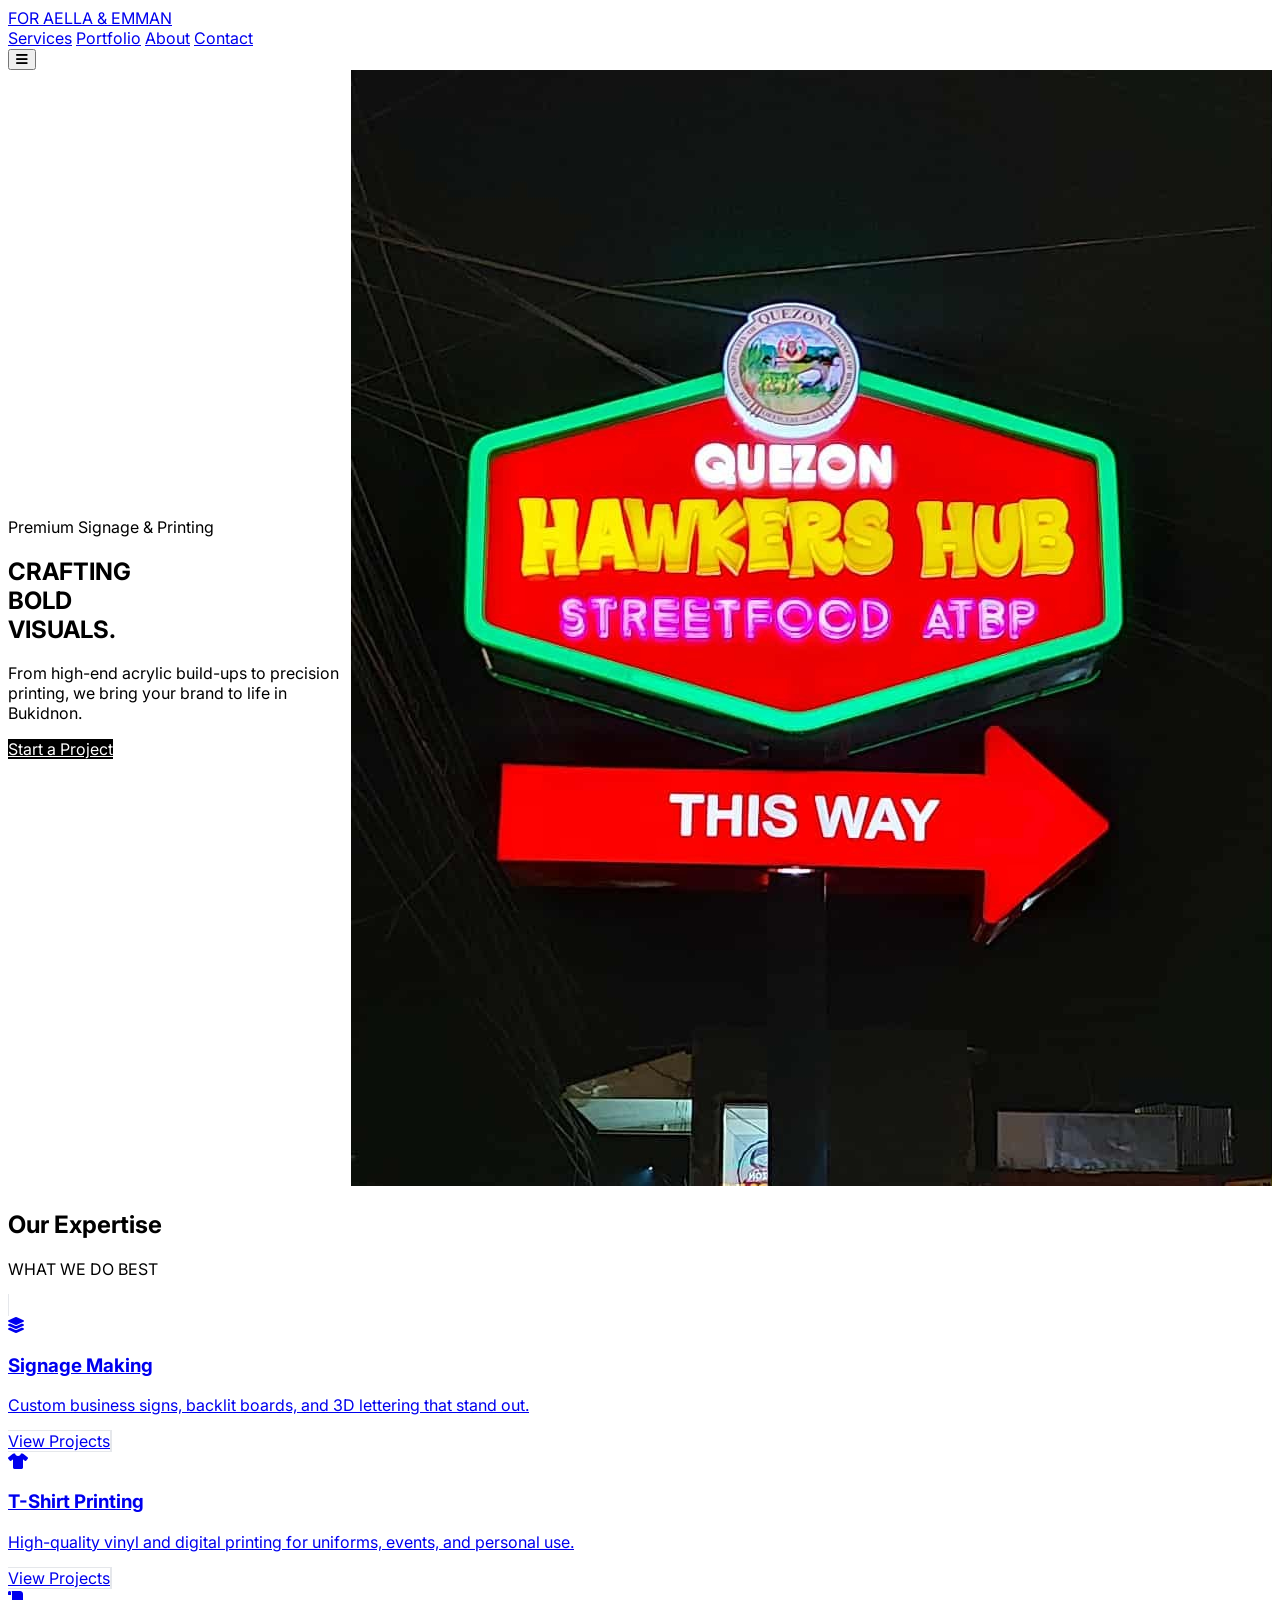
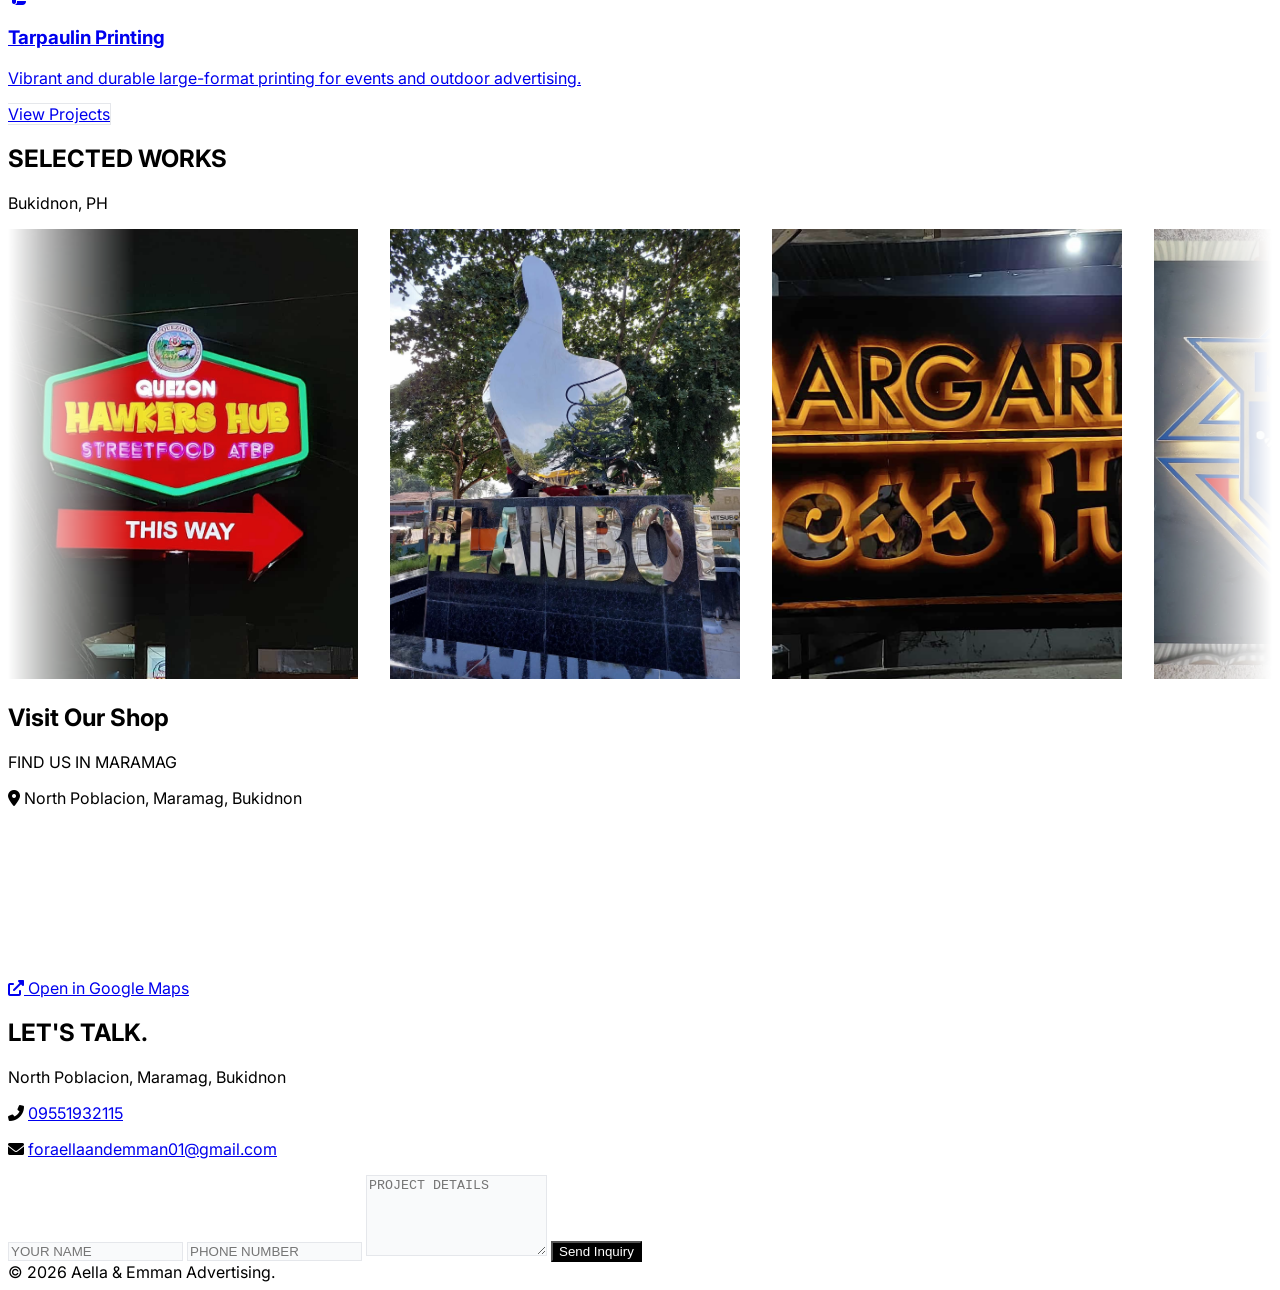
==== index.html @ 42b520f1 "Add files via upload" ====
<!DOCTYPE html>
<html lang="en">
<head>
    <meta charset="UTF-8">
    <meta name="viewport" content="width=device-width, initial-scale=1.0">
    <title>Aella & Emman | Premium Signage & Printing</title>
    <script src="https://cdn.tailwindcss.com"></script>
    <link rel="preconnect" href="https://fonts.googleapis.com">
    <link rel="preconnect" href="https://fonts.gstatic.com" crossorigin>
    <link href="https://fonts.googleapis.com/css2?family=Inter:wght@400;600;800&display=swap" rel="stylesheet">
    <link rel="stylesheet" href="https://cdnjs.cloudflare.com/ajax/libs/font-awesome/6.0.0/css/all.min.css">
    <style>
        html { scroll-behavior: smooth; }
        body { font-family: 'Inter', sans-serif; }

        .glass {
            background: rgba(255, 255, 255, 0.9);
            backdrop-filter: blur(12px);
            -webkit-backdrop-filter: blur(12px);
        }

        .dark-btn {
            background: #000;
            color: #fff;
            transition: all 0.3s ease;
        }
        .dark-btn:hover {
            background: #333;
            transform: translateY(-1px);
        }
        .dark-btn:disabled {
            background: #666;
            cursor: not-allowed;
        }

        /* Hero Layout - Matching the Screenshot */
        .hero-split {
            display: grid;
            grid-template-columns: 1fr 1fr;
            align-items: center;
            min-height: 80vh;
        }
        @media (max-width: 1024px) {
            .hero-split { grid-template-columns: 1fr; text-align: center; }
        }

        /* Service cards */
        .service-card {
            transition: all 0.3s ease;
            border: 1px solid #e5e7eb;
        }
        .service-card:hover {
            border-color: #000;
            transform: translateY(-4px);
        }

        /* Marquee */
        .projects-marquee-wrap {
            overflow: hidden;
            width: 100%;
            mask-image: linear-gradient(to right, transparent 0%, black 10%, black 90%, transparent 100%);
        }
        .projects-marquee-track {
            display: flex;
            width: max-content;
            animation: marqueeScroll 40s linear infinite;
        }
        @keyframes marqueeScroll {
            0% { transform: translateX(0); }
            100% { transform: translateX(-50%); }
        }
        .project-slide {
            flex-shrink: 0;
            width: 350px;
            margin-right: 2rem;
        }
        .project-slide img {
            width: 100%;
            height: 450px;
            object-fit: cover;
            filter: grayscale(20%);
            transition: filter 0.3s ease;
        }
        .project-slide:hover img { filter: grayscale(0%); }

        /* Lightbox */
        #lightbox {
            display: none;
            position: fixed;
            z-index: 100;
            inset: 0;
            background: rgba(255, 255, 255, 0.98);
            justify-content: center;
            align-items: center;
        }
        .lightbox-zoom-bar {
            background: #000;
            color: #fff;
            padding: 8px 16px;
            border-radius: 4px;
        }

        .form-input {
            border: 1px solid #e5e7eb;
            background: #f9fafb;
        }
        .form-input:focus {
            border-color: #000;
            outline: none;
        }

        /* Mobile Menu Styling */
        #mobileMenu {
            display: none;
            position: fixed;
            top: 80px;
            left: 0;
            width: 100%;
            background: white;
            border-bottom: 1px solid #eee;
            z-index: 40;
        }
    </style>
</head>
<body class="bg-white text-black antialiased">

    <div id="lightbox">
        <div class="relative flex flex-col items-center max-w-[90vw]" onclick="event.stopPropagation()">
            <button type="button" class="absolute -top-12 right-0 text-2xl" onclick="closeLightbox()"><i class="fas fa-times"></i></button>
            <div class="overflow-hidden">
                <img id="lightbox-img" src="" class="max-h-[70vh] object-contain transition-transform duration-200" draggable="false">
            </div>
            <div class="lightbox-zoom-bar mt-6 flex gap-4 items-center">
                <button onclick="lightboxZoomOut()"><i class="fas fa-minus"></i></button>
                <span id="lightbox-zoom-label" class="text-xs font-bold uppercase tracking-widest">100%</span>
                <button onclick="lightboxZoomIn()"><i class="fas fa-plus"></i></button>
            </div>
        </div>
    </div>

    <nav class="fixed w-full z-50 glass border-b border-gray-100">
        <div class="max-w-7xl mx-auto px-6">
            <div class="flex justify-between h-20 items-center">
                <a href="#home" class="font-extrabold text-xl tracking-tighter">FOR AELLA <span class="text-gray-400">&</span> EMMAN</a>
                <div class="hidden md:flex items-center gap-8 text-[11px] font-bold uppercase tracking-[0.2em]">
                    <a href="#services" class="hover:text-gray-500 transition">Services</a>
                    <a href="#projects" class="hover:text-gray-500 transition">Portfolio</a>
                    <a href="#location" class="hover:text-gray-500 transition">About</a>
                    <a href="#contact" class="hover:text-gray-500 transition">Contact</a>
                </div>
                <button id="menuBtn" class="md:hidden text-xl"><i class="fas fa-bars"></i></button>
            </div>
        </div>
    </nav>

    <div id="mobileMenu" class="md:hidden">
        <div class="flex flex-col p-6 gap-4 text-center font-bold uppercase tracking-widest text-xs">
            <a href="#services" class="mobile-link py-2">Services</a>
            <a href="#projects" class="mobile-link py-2">Portfolio</a>
            <a href="#location" class="mobile-link py-2">About</a>
            <a href="#contact" class="mobile-link py-2">Contact</a>
        </div>
    </div>

    <section id="home" class="pt-32 pb-20 px-6 max-w-7xl mx-auto">
        <div class="hero-split gap-12">
            <div>
                <p class="text-[11px] font-bold uppercase tracking-[0.3em] mb-6 text-gray-500">Premium Signage & Printing</p>
                <h1 class="text-6xl md:text-8xl font-extrabold leading-[0.9] mb-8 tracking-tighter">
                    CRAFTING<br>
                    <span class="text-gray-300">BOLD</span><br>
                    VISUALS.
                </h1>
                <p class="text-gray-600 text-lg max-w-md mb-10 leading-relaxed">
                    From high-end acrylic build-ups to precision printing, we bring your brand to life in Bukidnon.
                </p>
                <a href="#contact" class="dark-btn inline-block px-10 py-5 text-xs font-bold uppercase tracking-widest">
                    Start a Project
                </a>
            </div>
            <div class="hidden lg:block h-[600px] bg-gray-100 rounded-3xl overflow-hidden">
                <img src="1.jpg" alt="Work Preview" class="w-full h-full object-cover">
            </div>
        </div>
    </section>

    <section id="services" class="py-24 bg-gray-50">
        <div class="max-w-7xl mx-auto px-6">
            <div class="text-center mb-16">
                <h2 class="text-[11px] font-bold uppercase tracking-[0.3em] mb-4 text-gray-400">Our Expertise</h2>
                <p class="text-4xl font-extrabold tracking-tighter text-black">WHAT WE DO BEST</p>
            </div>

            <div class="grid md:grid-cols-3 gap-6">
                <a href="signage.html" class="service-card group p-10 bg-white block no-underline transition-all duration-300 hover:shadow-2xl">
                    <div class="mb-8 text-gray-300 group-hover:text-black transition-colors duration-300">
                        <i class="fas fa-layer-group text-3xl"></i>
                    </div>
                    <h3 class="text-lg font-extrabold uppercase tracking-tight mb-4 text-black">Signage Making</h3>
                    <p class="text-gray-500 text-sm leading-relaxed mb-6">Custom business signs, backlit boards, and 3D lettering that stand out.</p>
                    <span class="text-[10px] font-bold uppercase tracking-widest text-black border-b border-black pb-1 group-hover:pr-4 transition-all">View Projects</span>
                </a>

                <a href="tshirts.html" class="service-card group p-10 bg-white block no-underline transition-all duration-300 hover:shadow-2xl">
                    <div class="mb-8 text-gray-300 group-hover:text-black transition-colors duration-300">
                        <i class="fas fa-tshirt text-3xl"></i>
                    </div>
                    <h3 class="text-lg font-extrabold uppercase tracking-tight mb-4 text-black">T-Shirt Printing</h3>
                    <p class="text-gray-500 text-sm leading-relaxed mb-6">High-quality vinyl and digital printing for uniforms, events, and personal use.</p>
                    <span class="text-[10px] font-bold uppercase tracking-widest text-black border-b border-black pb-1 group-hover:pr-4 transition-all">View Projects</span>
                </a>

                <a href="tarpaulin.html" class="service-card group p-10 bg-white block no-underline transition-all duration-300 hover:shadow-2xl">
                    <div class="mb-8 text-gray-300 group-hover:text-black transition-colors duration-300">
                        <i class="fas fa-scroll text-3xl"></i>
                    </div>
                    <h3 class="text-lg font-extrabold uppercase tracking-tight mb-4 text-black">Tarpaulin Printing</h3>
                    <p class="text-gray-500 text-sm leading-relaxed mb-6">Vibrant and durable large-format printing for events and outdoor advertising.</p>
                    <span class="text-[10px] font-bold uppercase tracking-widest text-black border-b border-black pb-1 group-hover:pr-4 transition-all">View Projects</span>
                </a>
            </div>
        </div>
    </section>

    <section id="projects" class="py-24 overflow-hidden">
        <div class="px-6 mb-12 flex justify-between items-end max-w-7xl mx-auto">
            <h2 class="text-4xl font-extrabold tracking-tighter">SELECTED WORKS</h2>
            <p class="text-gray-400 text-xs font-bold uppercase tracking-widest">Bukidnon, PH</p>
        </div>
        <div class="projects-marquee-wrap">
            <div class="projects-marquee-track">
                <div class="project-slide"><img src="1.jpg" onclick="openLightbox(this.src)"></div>
                <div class="project-slide"><img src="2.jpg" onclick="openLightbox(this.src)"></div>
                <div class="project-slide"><img src="3.jpg" onclick="openLightbox(this.src)"></div>
                <div class="project-slide"><img src="4.jpg" onclick="openLightbox(this.src)"></div>
                <div class="project-slide"><img src="1.jpg" onclick="openLightbox(this.src)"></div>
                <div class="project-slide"><img src="2.jpg" onclick="openLightbox(this.src)"></div>
            </div>
        </div>
    </section>

    <section id="location" class="py-24 bg-white">
        <div class="max-w-7xl mx-auto px-6">
            <div class="text-center mb-12">
                <h2 class="text-[11px] font-bold uppercase tracking-[0.3em] mb-4 text-gray-400">Visit Our Shop</h2>
                <p class="text-4xl font-extrabold tracking-tighter mb-4">FIND US IN MARAMAG</p>
                <p class="text-gray-500 flex items-center justify-center gap-2">
                    <i class="fas fa-map-marker-alt text-black"></i>
                    North Poblacion, Maramag, Bukidnon
                </p>
            </div>
            
            <div class="w-full h-[450px] bg-gray-100 rounded-3xl overflow-hidden border border-gray-100 shadow-sm relative">
                <iframe
                    class="w-full h-full grayscale opacity-80 contrast-125"
                    src="https://www.google.com/maps/embed?pb=!1m18!1m12!1m3!1d3953.51868503889!2d125.0028!3d7.7618!2m3!1f0!2f0!3f0!3m2!1i1024!2i768!4f13.1!3m3!1m2!1s0x32ff3be7e7f1c9d3%3A0x6b77c5f884f18d72!2sMaramag%2C%20Bukidnon!5e0!3m2!1sen!2sph!4v1710180000000"
                    style="border:0;"
                    allowfullscreen=""
                    loading="lazy"
                    referrerpolicy="no-referrer-when-downgrade">
                </iframe>
            </div>

            <div class="mt-10 text-center">
                <a href="https://maps.google.com" target="_blank" rel="noopener" 
                   class="inline-flex items-center gap-3 px-10 py-4 border border-black text-black font-bold text-[11px] uppercase tracking-widest hover:bg-black hover:text-white transition-all duration-300">
                    <i class="fas fa-external-link-alt text-[10px]"></i>
                    Open in Google Maps
                </a>
            </div>
        </div>
    </section>

    <section id="contact" class="py-24 border-t border-gray-100">
        <div class="max-w-7xl mx-auto px-6">
            <div class="grid lg:grid-cols-2 gap-20">
                <div>
                    <h2 class="text-5xl font-extrabold tracking-tighter mb-8">LET'S TALK.</h2>
                    <p class="text-gray-500 mb-10">North Poblacion, Maramag, Bukidnon</p>
                    <div class="space-y-4 text-sm font-bold">
                        <p class="flex items-center gap-3">
                            <i class="fas fa-phone-alt w-5 text-gray-400"></i>
                            <a href="tel:+639551932115" class="hover:text-gray-400 transition-colors">09551932115</a>
                        </p>
                        <p class="flex items-center gap-3">
                            <i class="fas fa-envelope w-5 text-gray-400"></i>
                            <a href="mailto:foraellaandemman01@gmail.com" class="hover:text-gray-400 transition-colors">foraellaandemman01@gmail.com</a>
                        </p>
                    </div>
                </div>
                <form id="contactForm" action="https://formspree.io/f/mwvrovjo" method="POST" class="space-y-4">
                    <input type="text" name="name" placeholder="YOUR NAME" required class="form-input w-full p-5 text-xs font-bold uppercase tracking-widest">
                    <input type="tel" name="phone" placeholder="PHONE NUMBER" required class="form-input w-full p-5 text-xs font-bold uppercase tracking-widest">
                    <textarea name="message" placeholder="PROJECT DETAILS" rows="5" class="form-input w-full p-5 text-xs font-bold uppercase tracking-widest"></textarea>
                    <button type="submit" id="submitBtn" class="dark-btn w-full py-5 text-xs font-bold uppercase tracking-[0.2em]">
                        Send Inquiry
                    </button>
                </form>
            </div>
        </div>
    </section>

    <footer class="py-12 border-t border-gray-100 text-center text-[10px] font-bold uppercase tracking-[0.2em] text-gray-400">
        © 2026 Aella & Emman Advertising.
    </footer>

    <script>
        // Mobile Menu Logic
        const menuBtn = document.getElementById('menuBtn');
        const mobileMenu = document.getElementById('mobileMenu');
        const mobileLinks = document.querySelectorAll('.mobile-link');

        menuBtn.addEventListener('click', () => {
            const isHidden = mobileMenu.style.display === 'none' || mobileMenu.style.display === '';
            mobileMenu.style.display = isHidden ? 'block' : 'none';
            const icon = menuBtn.querySelector('i');
            icon.classList.toggle('fa-bars');
            icon.classList.toggle('fa-times');
        });

        mobileLinks.forEach(link => {
            link.addEventListener('click', () => {
                mobileMenu.style.display = 'none';
                const icon = menuBtn.querySelector('i');
                icon.classList.add('fa-bars');
                icon.classList.remove('fa-times');
            });
        });

        // Lightbox Logic
        const lightbox = document.getElementById('lightbox');
        const lightboxImg = document.getElementById('lightbox-img');
        const lightboxZoomLabel = document.getElementById('lightbox-zoom-label');
        let lightboxScale = 1;

        function openLightbox(src) {
            lightboxImg.src = src;
            lightboxScale = 1;
            lightboxImg.style.transform = 'scale(1)';
            lightboxZoomLabel.textContent = '100%';
            lightbox.style.display = 'flex';
            document.body.style.overflow = 'hidden';
        }

        function closeLightbox() {
            lightbox.style.display = 'none';
            document.body.style.overflow = '';
        }

        function lightboxZoomIn() {
            lightboxScale = Math.min(4, lightboxScale + 0.25);
            lightboxImg.style.transform = 'scale(' + lightboxScale + ')';
            lightboxZoomLabel.textContent = Math.round(lightboxScale * 100) + '%';
        }

        function lightboxZoomOut() {
            lightboxScale = Math.max(0.5, lightboxScale - 0.25);
            lightboxImg.style.transform = 'scale(' + lightboxScale + ')';
            lightboxZoomLabel.textContent = Math.round(lightboxScale * 100) + '%';
        }

        lightbox.addEventListener('click', closeLightbox);

        // Updated Form Submission Script for Formspree
        const form = document.getElementById('contactForm');
        const submitBtn = document.getElementById('submitBtn');

        form.addEventListener('submit', async (e) => {
            e.preventDefault();

            const formData = new FormData(form);
            const originalText = submitBtn.textContent;

            submitBtn.textContent = "SENDING...";
            submitBtn.disabled = true;

            try {
                const response = await fetch("https://formspree.io/f/mwvrovjo", {
                    method: "POST",
                    body: formData,
                    headers: {
                        'Accept': 'application/json'
                    }
                });

                if (response.ok) {
                    alert("Success! Your inquiry has been sent.");
                    form.reset();
                } else {
                    const data = await response.json();
                    alert("Error: " + (data.errors ? data.errors.map(error => error.message).join(", ") : "Something went wrong"));
                }

            } catch (error) {
                alert("Something went wrong. Please check your connection and try again.");
            } finally {
                submitBtn.textContent = originalText;
                submitBtn.disabled = false;
            }
        });
    </script>
</body>
</html>
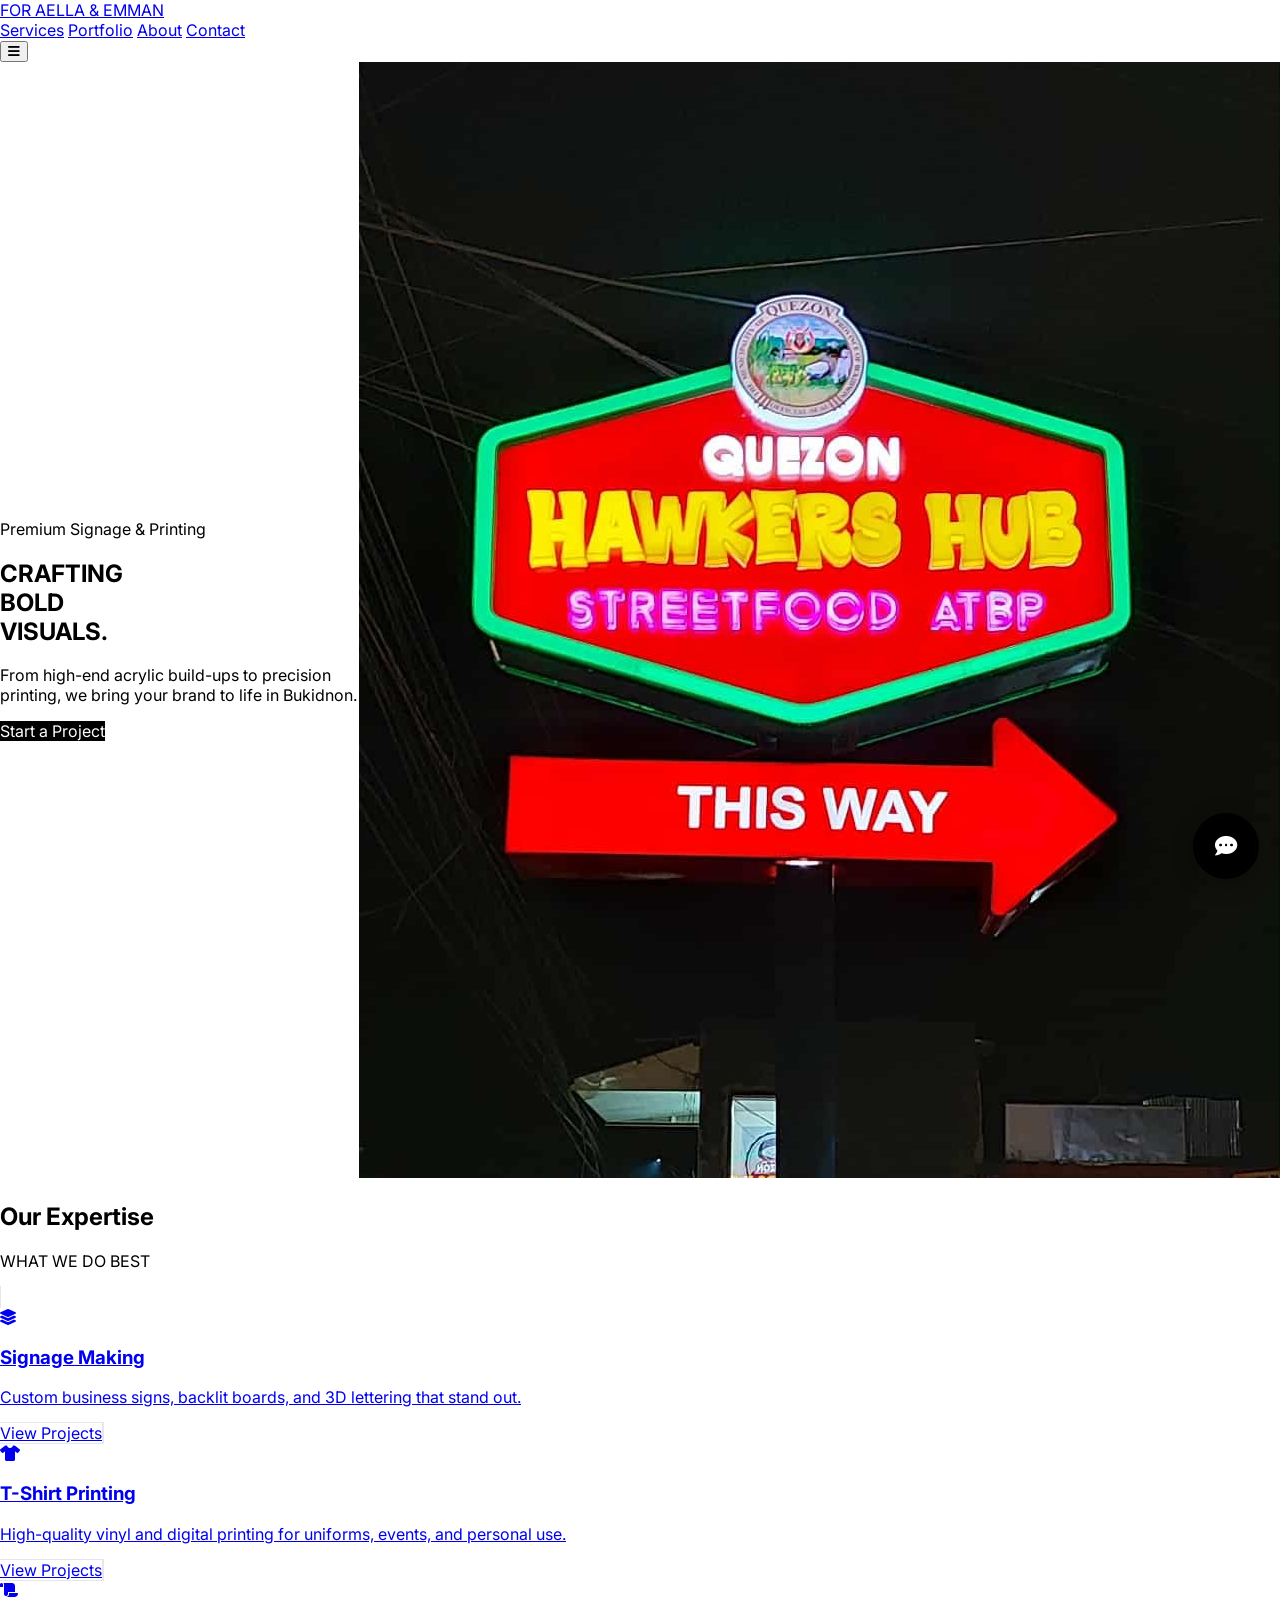
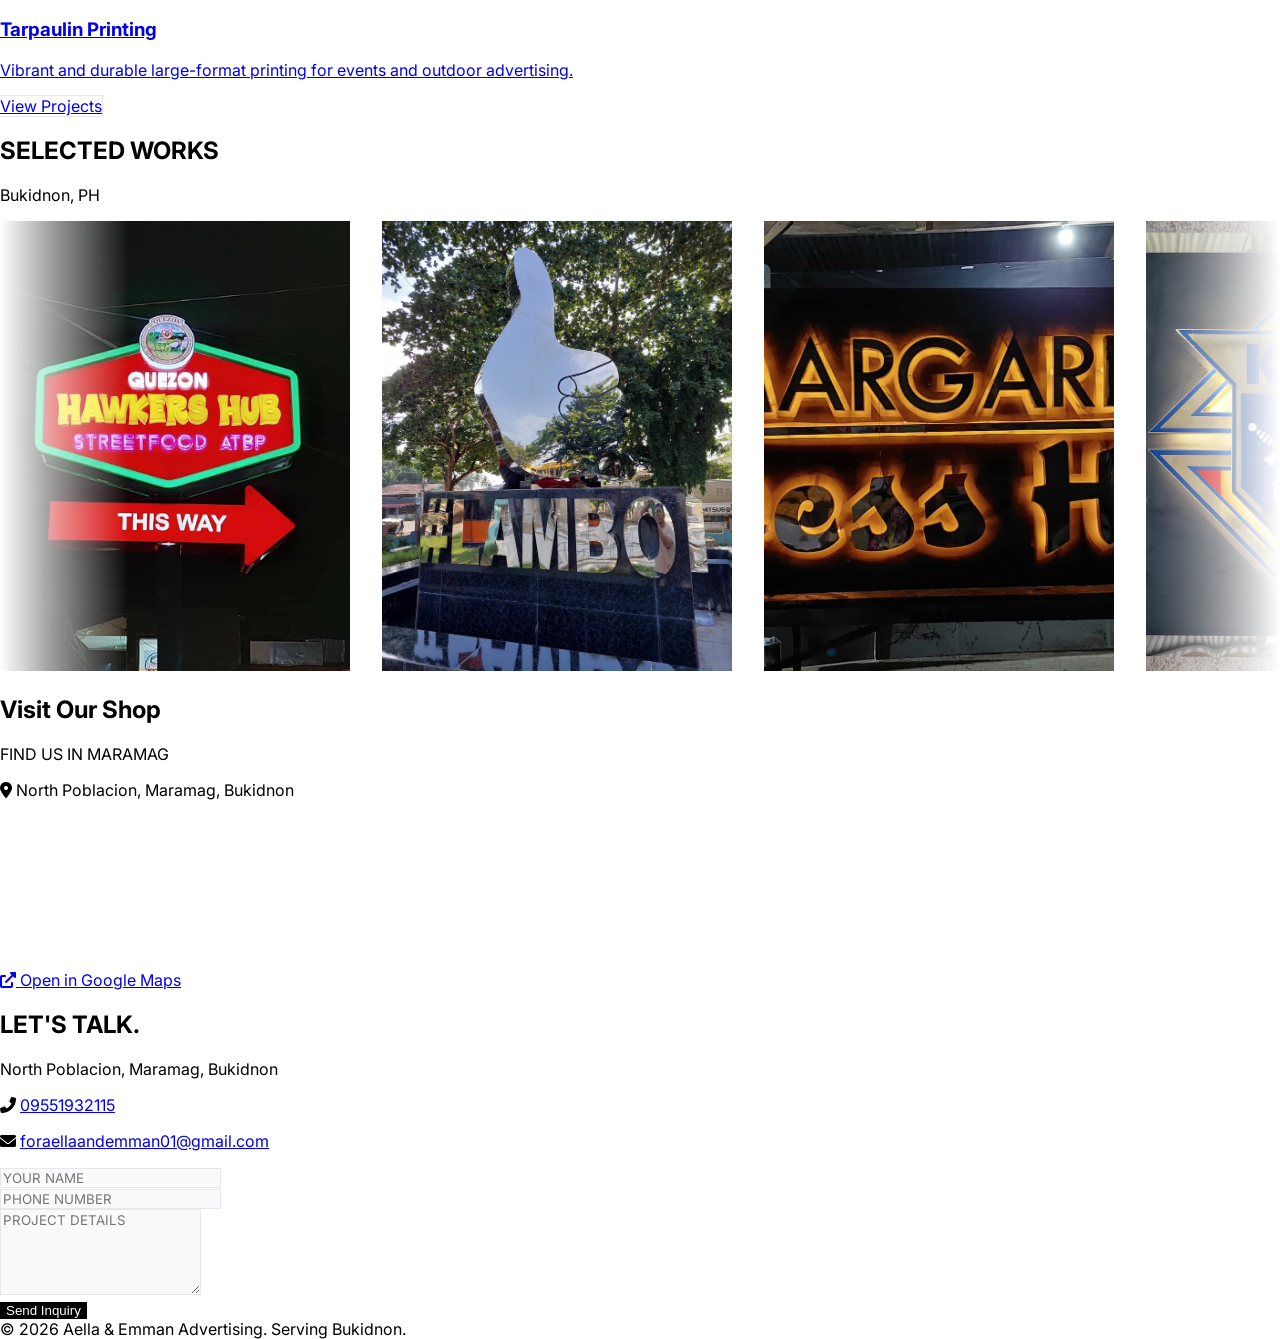
==== commit de4acd22: "chat bot" ====
--- a/index.html
+++ b/index.html
@@ -1,403 +1,367 @@
-<!DOCTYPE html>
-<html lang="en">
-<head>
-    <meta charset="UTF-8">
-    <meta name="viewport" content="width=device-width, initial-scale=1.0">
-    <title>Aella & Emman | Premium Signage & Printing</title>
-    <script src="https://cdn.tailwindcss.com"></script>
-    <link rel="preconnect" href="https://fonts.googleapis.com">
-    <link rel="preconnect" href="https://fonts.gstatic.com" crossorigin>
-    <link href="https://fonts.googleapis.com/css2?family=Inter:wght@400;600;800&display=swap" rel="stylesheet">
-    <link rel="stylesheet" href="https://cdnjs.cloudflare.com/ajax/libs/font-awesome/6.0.0/css/all.min.css">
-    <style>
-        html { scroll-behavior: smooth; }
-        body { font-family: 'Inter', sans-serif; }
-
-        .glass {
-            background: rgba(255, 255, 255, 0.9);
-            backdrop-filter: blur(12px);
-            -webkit-backdrop-filter: blur(12px);
-        }
-
-        .dark-btn {
-            background: #000;
-            color: #fff;
-            transition: all 0.3s ease;
-        }
-        .dark-btn:hover {
-            background: #333;
-            transform: translateY(-1px);
-        }
-        .dark-btn:disabled {
-            background: #666;
-            cursor: not-allowed;
-        }
-
-        /* Hero Layout - Matching the Screenshot */
-        .hero-split {
-            display: grid;
-            grid-template-columns: 1fr 1fr;
-            align-items: center;
-            min-height: 80vh;
-        }
-        @media (max-width: 1024px) {
-            .hero-split { grid-template-columns: 1fr; text-align: center; }
-        }
-
-        /* Service cards */
-        .service-card {
-            transition: all 0.3s ease;
-            border: 1px solid #e5e7eb;
-        }
-        .service-card:hover {
-            border-color: #000;
-            transform: translateY(-4px);
-        }
-
-        /* Marquee */
-        .projects-marquee-wrap {
-            overflow: hidden;
-            width: 100%;
-            mask-image: linear-gradient(to right, transparent 0%, black 10%, black 90%, transparent 100%);
-        }
-        .projects-marquee-track {
-            display: flex;
-            width: max-content;
-            animation: marqueeScroll 40s linear infinite;
-        }
-        @keyframes marqueeScroll {
-            0% { transform: translateX(0); }
-            100% { transform: translateX(-50%); }
-        }
-        .project-slide {
-            flex-shrink: 0;
-            width: 350px;
-            margin-right: 2rem;
-        }
-        .project-slide img {
-            width: 100%;
-            height: 450px;
-            object-fit: cover;
-            filter: grayscale(20%);
-            transition: filter 0.3s ease;
-        }
-        .project-slide:hover img { filter: grayscale(0%); }
-
-        /* Lightbox */
-        #lightbox {
-            display: none;
-            position: fixed;
-            z-index: 100;
-            inset: 0;
-            background: rgba(255, 255, 255, 0.98);
-            justify-content: center;
-            align-items: center;
-        }
-        .lightbox-zoom-bar {
-            background: #000;
-            color: #fff;
-            padding: 8px 16px;
-            border-radius: 4px;
-        }
-
-        .form-input {
-            border: 1px solid #e5e7eb;
-            background: #f9fafb;
-        }
-        .form-input:focus {
-            border-color: #000;
-            outline: none;
-        }
-
-        /* Mobile Menu Styling */
-        #mobileMenu {
-            display: none;
-            position: fixed;
-            top: 80px;
-            left: 0;
-            width: 100%;
-            background: white;
-            border-bottom: 1px solid #eee;
-            z-index: 40;
-        }
-    </style>
-</head>
-<body class="bg-white text-black antialiased">
-
-    <div id="lightbox">
-        <div class="relative flex flex-col items-center max-w-[90vw]" onclick="event.stopPropagation()">
-            <button type="button" class="absolute -top-12 right-0 text-2xl" onclick="closeLightbox()"><i class="fas fa-times"></i></button>
-            <div class="overflow-hidden">
-                <img id="lightbox-img" src="" class="max-h-[70vh] object-contain transition-transform duration-200" draggable="false">
-            </div>
-            <div class="lightbox-zoom-bar mt-6 flex gap-4 items-center">
-                <button onclick="lightboxZoomOut()"><i class="fas fa-minus"></i></button>
-                <span id="lightbox-zoom-label" class="text-xs font-bold uppercase tracking-widest">100%</span>
-                <button onclick="lightboxZoomIn()"><i class="fas fa-plus"></i></button>
-            </div>
-        </div>
-    </div>
-
-    <nav class="fixed w-full z-50 glass border-b border-gray-100">
-        <div class="max-w-7xl mx-auto px-6">
-            <div class="flex justify-between h-20 items-center">
-                <a href="#home" class="font-extrabold text-xl tracking-tighter">FOR AELLA <span class="text-gray-400">&</span> EMMAN</a>
-                <div class="hidden md:flex items-center gap-8 text-[11px] font-bold uppercase tracking-[0.2em]">
-                    <a href="#services" class="hover:text-gray-500 transition">Services</a>
-                    <a href="#projects" class="hover:text-gray-500 transition">Portfolio</a>
-                    <a href="#location" class="hover:text-gray-500 transition">About</a>
-                    <a href="#contact" class="hover:text-gray-500 transition">Contact</a>
-                </div>
-                <button id="menuBtn" class="md:hidden text-xl"><i class="fas fa-bars"></i></button>
-            </div>
-        </div>
-    </nav>
-
-    <div id="mobileMenu" class="md:hidden">
-        <div class="flex flex-col p-6 gap-4 text-center font-bold uppercase tracking-widest text-xs">
-            <a href="#services" class="mobile-link py-2">Services</a>
-            <a href="#projects" class="mobile-link py-2">Portfolio</a>
-            <a href="#location" class="mobile-link py-2">About</a>
-            <a href="#contact" class="mobile-link py-2">Contact</a>
-        </div>
-    </div>
-
-    <section id="home" class="pt-32 pb-20 px-6 max-w-7xl mx-auto">
-        <div class="hero-split gap-12">
-            <div>
-                <p class="text-[11px] font-bold uppercase tracking-[0.3em] mb-6 text-gray-500">Premium Signage & Printing</p>
-                <h1 class="text-6xl md:text-8xl font-extrabold leading-[0.9] mb-8 tracking-tighter">
-                    CRAFTING<br>
-                    <span class="text-gray-300">BOLD</span><br>
-                    VISUALS.
-                </h1>
-                <p class="text-gray-600 text-lg max-w-md mb-10 leading-relaxed">
-                    From high-end acrylic build-ups to precision printing, we bring your brand to life in Bukidnon.
-                </p>
-                <a href="#contact" class="dark-btn inline-block px-10 py-5 text-xs font-bold uppercase tracking-widest">
-                    Start a Project
-                </a>
-            </div>
-            <div class="hidden lg:block h-[600px] bg-gray-100 rounded-3xl overflow-hidden">
-                <img src="1.jpg" alt="Work Preview" class="w-full h-full object-cover">
-            </div>
-        </div>
-    </section>
-
-    <section id="services" class="py-24 bg-gray-50">
-        <div class="max-w-7xl mx-auto px-6">
-            <div class="text-center mb-16">
-                <h2 class="text-[11px] font-bold uppercase tracking-[0.3em] mb-4 text-gray-400">Our Expertise</h2>
-                <p class="text-4xl font-extrabold tracking-tighter text-black">WHAT WE DO BEST</p>
-            </div>
-
-            <div class="grid md:grid-cols-3 gap-6">
-                <a href="signage.html" class="service-card group p-10 bg-white block no-underline transition-all duration-300 hover:shadow-2xl">
-                    <div class="mb-8 text-gray-300 group-hover:text-black transition-colors duration-300">
-                        <i class="fas fa-layer-group text-3xl"></i>
-                    </div>
-                    <h3 class="text-lg font-extrabold uppercase tracking-tight mb-4 text-black">Signage Making</h3>
-                    <p class="text-gray-500 text-sm leading-relaxed mb-6">Custom business signs, backlit boards, and 3D lettering that stand out.</p>
-                    <span class="text-[10px] font-bold uppercase tracking-widest text-black border-b border-black pb-1 group-hover:pr-4 transition-all">View Projects</span>
-                </a>
-
-                <a href="tshirts.html" class="service-card group p-10 bg-white block no-underline transition-all duration-300 hover:shadow-2xl">
-                    <div class="mb-8 text-gray-300 group-hover:text-black transition-colors duration-300">
-                        <i class="fas fa-tshirt text-3xl"></i>
-                    </div>
-                    <h3 class="text-lg font-extrabold uppercase tracking-tight mb-4 text-black">T-Shirt Printing</h3>
-                    <p class="text-gray-500 text-sm leading-relaxed mb-6">High-quality vinyl and digital printing for uniforms, events, and personal use.</p>
-                    <span class="text-[10px] font-bold uppercase tracking-widest text-black border-b border-black pb-1 group-hover:pr-4 transition-all">View Projects</span>
-                </a>
-
-                <a href="tarpaulin.html" class="service-card group p-10 bg-white block no-underline transition-all duration-300 hover:shadow-2xl">
-                    <div class="mb-8 text-gray-300 group-hover:text-black transition-colors duration-300">
-                        <i class="fas fa-scroll text-3xl"></i>
-                    </div>
-                    <h3 class="text-lg font-extrabold uppercase tracking-tight mb-4 text-black">Tarpaulin Printing</h3>
-                    <p class="text-gray-500 text-sm leading-relaxed mb-6">Vibrant and durable large-format printing for events and outdoor advertising.</p>
-                    <span class="text-[10px] font-bold uppercase tracking-widest text-black border-b border-black pb-1 group-hover:pr-4 transition-all">View Projects</span>
-                </a>
-            </div>
-        </div>
-    </section>
-
-    <section id="projects" class="py-24 overflow-hidden">
-        <div class="px-6 mb-12 flex justify-between items-end max-w-7xl mx-auto">
-            <h2 class="text-4xl font-extrabold tracking-tighter">SELECTED WORKS</h2>
-            <p class="text-gray-400 text-xs font-bold uppercase tracking-widest">Bukidnon, PH</p>
-        </div>
-        <div class="projects-marquee-wrap">
-            <div class="projects-marquee-track">
-                <div class="project-slide"><img src="1.jpg" onclick="openLightbox(this.src)"></div>
-                <div class="project-slide"><img src="2.jpg" onclick="openLightbox(this.src)"></div>
-                <div class="project-slide"><img src="3.jpg" onclick="openLightbox(this.src)"></div>
-                <div class="project-slide"><img src="4.jpg" onclick="openLightbox(this.src)"></div>
-                <div class="project-slide"><img src="1.jpg" onclick="openLightbox(this.src)"></div>
-                <div class="project-slide"><img src="2.jpg" onclick="openLightbox(this.src)"></div>
-            </div>
-        </div>
-    </section>
-
-    <section id="location" class="py-24 bg-white">
-        <div class="max-w-7xl mx-auto px-6">
-            <div class="text-center mb-12">
-                <h2 class="text-[11px] font-bold uppercase tracking-[0.3em] mb-4 text-gray-400">Visit Our Shop</h2>
-                <p class="text-4xl font-extrabold tracking-tighter mb-4">FIND US IN MARAMAG</p>
-                <p class="text-gray-500 flex items-center justify-center gap-2">
-                    <i class="fas fa-map-marker-alt text-black"></i>
-                    North Poblacion, Maramag, Bukidnon
-                </p>
-            </div>
-            
-            <div class="w-full h-[450px] bg-gray-100 rounded-3xl overflow-hidden border border-gray-100 shadow-sm relative">
-                <iframe
-                    class="w-full h-full grayscale opacity-80 contrast-125"
-                    src="https://www.google.com/maps/embed?pb=!1m18!1m12!1m3!1d3953.51868503889!2d125.0028!3d7.7618!2m3!1f0!2f0!3f0!3m2!1i1024!2i768!4f13.1!3m3!1m2!1s0x32ff3be7e7f1c9d3%3A0x6b77c5f884f18d72!2sMaramag%2C%20Bukidnon!5e0!3m2!1sen!2sph!4v1710180000000"
-                    style="border:0;"
-                    allowfullscreen=""
-                    loading="lazy"
-                    referrerpolicy="no-referrer-when-downgrade">
-                </iframe>
-            </div>
-
-            <div class="mt-10 text-center">
-                <a href="https://maps.google.com" target="_blank" rel="noopener" 
-                   class="inline-flex items-center gap-3 px-10 py-4 border border-black text-black font-bold text-[11px] uppercase tracking-widest hover:bg-black hover:text-white transition-all duration-300">
-                    <i class="fas fa-external-link-alt text-[10px]"></i>
-                    Open in Google Maps
-                </a>
-            </div>
-        </div>
-    </section>
-
-    <section id="contact" class="py-24 border-t border-gray-100">
-        <div class="max-w-7xl mx-auto px-6">
-            <div class="grid lg:grid-cols-2 gap-20">
-                <div>
-                    <h2 class="text-5xl font-extrabold tracking-tighter mb-8">LET'S TALK.</h2>
-                    <p class="text-gray-500 mb-10">North Poblacion, Maramag, Bukidnon</p>
-                    <div class="space-y-4 text-sm font-bold">
-                        <p class="flex items-center gap-3">
-                            <i class="fas fa-phone-alt w-5 text-gray-400"></i>
-                            <a href="tel:+639551932115" class="hover:text-gray-400 transition-colors">09551932115</a>
-                        </p>
-                        <p class="flex items-center gap-3">
-                            <i class="fas fa-envelope w-5 text-gray-400"></i>
-                            <a href="mailto:foraellaandemman01@gmail.com" class="hover:text-gray-400 transition-colors">foraellaandemman01@gmail.com</a>
-                        </p>
-                    </div>
-                </div>
-                <form id="contactForm" action="https://formspree.io/f/mwvrovjo" method="POST" class="space-y-4">
-                    <input type="text" name="name" placeholder="YOUR NAME" required class="form-input w-full p-5 text-xs font-bold uppercase tracking-widest">
-                    <input type="tel" name="phone" placeholder="PHONE NUMBER" required class="form-input w-full p-5 text-xs font-bold uppercase tracking-widest">
-                    <textarea name="message" placeholder="PROJECT DETAILS" rows="5" class="form-input w-full p-5 text-xs font-bold uppercase tracking-widest"></textarea>
-                    <button type="submit" id="submitBtn" class="dark-btn w-full py-5 text-xs font-bold uppercase tracking-[0.2em]">
-                        Send Inquiry
-                    </button>
-                </form>
-            </div>
-        </div>
-    </section>
-
-    <footer class="py-12 border-t border-gray-100 text-center text-[10px] font-bold uppercase tracking-[0.2em] text-gray-400">
-        © 2026 Aella & Emman Advertising.
-    </footer>
-
-    <script>
-        // Mobile Menu Logic
-        const menuBtn = document.getElementById('menuBtn');
-        const mobileMenu = document.getElementById('mobileMenu');
-        const mobileLinks = document.querySelectorAll('.mobile-link');
-
-        menuBtn.addEventListener('click', () => {
-            const isHidden = mobileMenu.style.display === 'none' || mobileMenu.style.display === '';
-            mobileMenu.style.display = isHidden ? 'block' : 'none';
-            const icon = menuBtn.querySelector('i');
-            icon.classList.toggle('fa-bars');
-            icon.classList.toggle('fa-times');
-        });
-
-        mobileLinks.forEach(link => {
-            link.addEventListener('click', () => {
-                mobileMenu.style.display = 'none';
-                const icon = menuBtn.querySelector('i');
-                icon.classList.add('fa-bars');
-                icon.classList.remove('fa-times');
-            });
-        });
-
-        // Lightbox Logic
-        const lightbox = document.getElementById('lightbox');
-        const lightboxImg = document.getElementById('lightbox-img');
-        const lightboxZoomLabel = document.getElementById('lightbox-zoom-label');
-        let lightboxScale = 1;
-
-        function openLightbox(src) {
-            lightboxImg.src = src;
-            lightboxScale = 1;
-            lightboxImg.style.transform = 'scale(1)';
-            lightboxZoomLabel.textContent = '100%';
-            lightbox.style.display = 'flex';
-            document.body.style.overflow = 'hidden';
-        }
-
-        function closeLightbox() {
-            lightbox.style.display = 'none';
-            document.body.style.overflow = '';
-        }
-
-        function lightboxZoomIn() {
-            lightboxScale = Math.min(4, lightboxScale + 0.25);
-            lightboxImg.style.transform = 'scale(' + lightboxScale + ')';
-            lightboxZoomLabel.textContent = Math.round(lightboxScale * 100) + '%';
-        }
-
-        function lightboxZoomOut() {
-            lightboxScale = Math.max(0.5, lightboxScale - 0.25);
-            lightboxImg.style.transform = 'scale(' + lightboxScale + ')';
-            lightboxZoomLabel.textContent = Math.round(lightboxScale * 100) + '%';
-        }
-
-        lightbox.addEventListener('click', closeLightbox);
-
-        // Updated Form Submission Script for Formspree
-        const form = document.getElementById('contactForm');
-        const submitBtn = document.getElementById('submitBtn');
-
-        form.addEventListener('submit', async (e) => {
-            e.preventDefault();
-
-            const formData = new FormData(form);
-            const originalText = submitBtn.textContent;
-
-            submitBtn.textContent = "SENDING...";
-            submitBtn.disabled = true;
-
-            try {
-                const response = await fetch("https://formspree.io/f/mwvrovjo", {
-                    method: "POST",
-                    body: formData,
-                    headers: {
-                        'Accept': 'application/json'
-                    }
-                });
-
-                if (response.ok) {
-                    alert("Success! Your inquiry has been sent.");
-                    form.reset();
-                } else {
-                    const data = await response.json();
-                    alert("Error: " + (data.errors ? data.errors.map(error => error.message).join(", ") : "Something went wrong"));
-                }
-
-            } catch (error) {
-                alert("Something went wrong. Please check your connection and try again.");
-            } finally {
-                submitBtn.textContent = originalText;
-                submitBtn.disabled = false;
-            }
-        });
-    </script>
-</body>
+<!DOCTYPE html>
+<html lang="en">
+
+<head>
+    <meta charset="UTF-8">
+    <meta name="viewport" content="width=device-width, initial-scale=1.0">
+    <title>Aella & Emman | Premium Signage & Printing in Bukidnon</title>
+    <meta name="description"
+        content="Aella & Emman Advertising — Premium signage making, t-shirt printing, and tarpaulin printing services in Maramag, Bukidnon. Quality craftsmanship for your brand.">
+    <meta name="keywords"
+        content="signage Bukidnon, tarpaulin printing Maramag, t-shirt printing Bukidnon, advertising Maramag, custom signage Philippines">
+    <meta property="og:title" content="Aella & Emman | Premium Signage & Printing">
+    <meta property="og:description"
+        content="Premium signage making, t-shirt printing, and tarpaulin printing in Maramag, Bukidnon.">
+    <meta property="og:type" content="website">
+    <link rel="icon"
+        href="data:image/svg+xml,<svg xmlns='http://www.w3.org/2000/svg' viewBox='0 0 100 100'><rect width='100' height='100' rx='12' fill='%23000'/><text x='50' y='68' font-family='Arial,sans-serif' font-size='42' font-weight='bold' fill='white' text-anchor='middle'>A%26E</text></svg>">
+    <script src="https://cdn.tailwindcss.com"></script>
+    <link rel="preconnect" href="https://fonts.googleapis.com">
+    <link rel="preconnect" href="https://fonts.gstatic.com" crossorigin>
+    <link href="https://fonts.googleapis.com/css2?family=Inter:wght@400;600;800&display=swap" rel="stylesheet">
+    <link rel="stylesheet" href="https://cdnjs.cloudflare.com/ajax/libs/font-awesome/6.0.0/css/all.min.css">
+    <link rel="stylesheet" href="styles.css">
+</head>
+
+<body class="bg-white text-black antialiased">
+
+    <div id="lightbox" role="dialog" aria-label="Image preview">
+        <div class="relative flex flex-col items-center max-w-[90vw]" onclick="event.stopPropagation()">
+            <button type="button" class="absolute -top-12 right-0 text-2xl" onclick="closeLightbox()"
+                aria-label="Close image preview"><i class="fas fa-times"></i></button>
+            <div class="overflow-hidden">
+                <img id="lightbox-img" src="" alt="Enlarged project photo"
+                    class="max-h-[70vh] object-contain transition-transform duration-200" draggable="false">
+            </div>
+            <div class="lightbox-zoom-bar mt-6 flex gap-4 items-center">
+                <button onclick="lightboxZoomOut()" aria-label="Zoom out"><i class="fas fa-minus"></i></button>
+                <span id="lightbox-zoom-label" class="text-xs font-bold uppercase tracking-widest">100%</span>
+                <button onclick="lightboxZoomIn()" aria-label="Zoom in"><i class="fas fa-plus"></i></button>
+            </div>
+        </div>
+    </div>
+
+    <nav class="fixed w-full z-50 glass border-b border-gray-100" aria-label="Main navigation">
+        <div class="max-w-7xl mx-auto px-6">
+            <div class="flex justify-between h-20 items-center">
+                <a href="#home" class="font-extrabold text-xl tracking-tighter">FOR AELLA <span
+                        class="text-gray-400">&</span> EMMAN</a>
+                <div class="hidden md:flex items-center gap-8 text-[11px] font-bold uppercase tracking-[0.2em]">
+                    <a href="#services" class="hover:text-gray-500 transition">Services</a>
+                    <a href="#projects" class="hover:text-gray-500 transition">Portfolio</a>
+                    <a href="#location" class="hover:text-gray-500 transition">About</a>
+                    <a href="#contact" class="hover:text-gray-500 transition">Contact</a>
+                </div>
+                <button id="menuBtn" class="md:hidden text-xl" aria-label="Toggle navigation menu"><i
+                        class="fas fa-bars"></i></button>
+            </div>
+        </div>
+    </nav>
+
+    <div id="mobileMenu" class="md:hidden" role="navigation" aria-label="Mobile navigation">
+        <div class="flex flex-col p-6 gap-4 text-center font-bold uppercase tracking-widest text-xs">
+            <a href="#services" class="mobile-link py-2">Services</a>
+            <a href="#projects" class="mobile-link py-2">Portfolio</a>
+            <a href="#location" class="mobile-link py-2">About</a>
+            <a href="#contact" class="mobile-link py-2">Contact</a>
+        </div>
+    </div>
+
+    <section id="home" class="pt-32 pb-20 px-6 max-w-7xl mx-auto">
+        <div class="hero-split gap-12">
+            <div>
+                <p class="text-[11px] font-bold uppercase tracking-[0.3em] mb-6 text-gray-500">Premium Signage &
+                    Printing</p>
+                <h1 class="text-6xl md:text-8xl font-extrabold leading-[0.9] mb-8 tracking-tighter">
+                    CRAFTING<br>
+                    <span class="text-gray-300">BOLD</span><br>
+                    VISUALS.
+                </h1>
+                <p class="text-gray-600 text-lg max-w-md mb-10 leading-relaxed">
+                    From high-end acrylic build-ups to precision printing, we bring your brand to life in Bukidnon.
+                </p>
+                <a href="#contact" class="dark-btn inline-block px-10 py-5 text-xs font-bold uppercase tracking-widest">
+                    Start a Project
+                </a>
+            </div>
+            <div class="hidden lg:block h-[600px] bg-gray-100 rounded-3xl overflow-hidden">
+                <img src="1.jpg" alt="Quezon Hawkers Hub illuminated storefront signage by Aella and Emman"
+                    class="w-full h-full object-cover">
+            </div>
+        </div>
+    </section>
+
+    <section id="services" class="py-24 bg-gray-50">
+        <div class="max-w-7xl mx-auto px-6">
+            <div class="text-center mb-16">
+                <h2 class="text-[11px] font-bold uppercase tracking-[0.3em] mb-4 text-gray-400">Our Expertise</h2>
+                <p class="text-4xl font-extrabold tracking-tighter text-black">WHAT WE DO BEST</p>
+            </div>
+
+            <div class="grid md:grid-cols-3 gap-6">
+                <a href="signage.html" id="service-signage"
+                    class="service-card group p-10 bg-white block no-underline transition-all duration-300 hover:shadow-2xl">
+                    <div class="mb-8 text-gray-300 group-hover:text-black transition-colors duration-300">
+                        <i class="fas fa-layer-group text-3xl"></i>
+                    </div>
+                    <h3 class="text-lg font-extrabold uppercase tracking-tight mb-4 text-black">Signage Making</h3>
+                    <p class="text-gray-500 text-sm leading-relaxed mb-6">Custom business signs, backlit boards, and 3D
+                        lettering that stand out.</p>
+                    <span
+                        class="text-[10px] font-bold uppercase tracking-widest text-black border-b border-black pb-1 group-hover:pr-4 transition-all">View
+                        Projects</span>
+                </a>
+
+                <a href="tshirts.html" id="service-tshirts"
+                    class="service-card group p-10 bg-white block no-underline transition-all duration-300 hover:shadow-2xl">
+                    <div class="mb-8 text-gray-300 group-hover:text-black transition-colors duration-300">
+                        <i class="fas fa-tshirt text-3xl"></i>
+                    </div>
+                    <h3 class="text-lg font-extrabold uppercase tracking-tight mb-4 text-black">T-Shirt Printing</h3>
+                    <p class="text-gray-500 text-sm leading-relaxed mb-6">High-quality vinyl and digital printing for
+                        uniforms, events, and personal use.</p>
+                    <span
+                        class="text-[10px] font-bold uppercase tracking-widest text-black border-b border-black pb-1 group-hover:pr-4 transition-all">View
+                        Projects</span>
+                </a>
+
+                <a href="tarpaulin.html" id="service-tarpaulin"
+                    class="service-card group p-10 bg-white block no-underline transition-all duration-300 hover:shadow-2xl">
+                    <div class="mb-8 text-gray-300 group-hover:text-black transition-colors duration-300">
+                        <i class="fas fa-scroll text-3xl"></i>
+                    </div>
+                    <h3 class="text-lg font-extrabold uppercase tracking-tight mb-4 text-black">Tarpaulin Printing</h3>
+                    <p class="text-gray-500 text-sm leading-relaxed mb-6">Vibrant and durable large-format printing for
+                        events and outdoor advertising.</p>
+                    <span
+                        class="text-[10px] font-bold uppercase tracking-widest text-black border-b border-black pb-1 group-hover:pr-4 transition-all">View
+                        Projects</span>
+                </a>
+            </div>
+        </div>
+    </section>
+
+    <section id="projects" class="py-24 overflow-hidden">
+        <div class="px-6 mb-12 flex justify-between items-end max-w-7xl mx-auto">
+            <h2 class="text-4xl font-extrabold tracking-tighter">SELECTED WORKS</h2>
+            <p class="text-gray-400 text-xs font-bold uppercase tracking-widest">Bukidnon, PH</p>
+        </div>
+        <div class="projects-marquee-wrap">
+            <div class="projects-marquee-track">
+                <div class="project-slide"><img src="1.jpg" alt="Quezon Hawkers Hub backlit commercial signage"
+                        onclick="openLightbox(this.src)"></div>
+                <div class="project-slide"><img src="2.jpg" alt="Lambo stainless steel monument lettering"
+                        onclick="openLightbox(this.src)"></div>
+                <div class="project-slide"><img src="3.jpg" alt="The Margarette Business Hotel backlit signage"
+                        onclick="openLightbox(this.src)"></div>
+                <div class="project-slide"><img src="4.jpg" alt="Knights of Columbus illuminated emblem signage"
+                        onclick="openLightbox(this.src)"></div>
+                <div class="project-slide"><img src="5.jpg" alt="Julie's Bakeshop storefront signage installation"
+                        onclick="openLightbox(this.src)"></div>
+                <div class="project-slide"><img src="1.jpg" alt="Quezon Hawkers Hub backlit commercial signage"
+                        onclick="openLightbox(this.src)"></div>
+                <div class="project-slide"><img src="2.jpg" alt="Lambo stainless steel monument lettering"
+                        onclick="openLightbox(this.src)"></div>
+                <div class="project-slide"><img src="3.jpg" alt="The Margarette Business Hotel backlit signage"
+                        onclick="openLightbox(this.src)"></div>
+            </div>
+        </div>
+    </section>
+
+    <section id="location" class="py-24 bg-white">
+        <div class="max-w-7xl mx-auto px-6">
+            <div class="text-center mb-12">
+                <h2 class="text-[11px] font-bold uppercase tracking-[0.3em] mb-4 text-gray-400">Visit Our Shop</h2>
+                <p class="text-4xl font-extrabold tracking-tighter mb-4">FIND US IN MARAMAG</p>
+                <p class="text-gray-500 flex items-center justify-center gap-2">
+                    <i class="fas fa-map-marker-alt text-black"></i>
+                    North Poblacion, Maramag, Bukidnon
+                </p>
+            </div>
+
+            <div
+                class="w-full h-[450px] bg-gray-100 rounded-3xl overflow-hidden border border-gray-100 shadow-sm relative">
+                <iframe title="Aella and Emman Advertising shop location in Maramag, Bukidnon"
+                    class="w-full h-full grayscale opacity-80 contrast-125"
+                    src="https://maps.google.com/maps?q=Q2F5%2B442%2C+Maramag%2C+Bukidnon&t=&z=17&ie=UTF8&iwloc=&output=embed"
+                    style="border:0;" allowfullscreen="" loading="lazy" referrerpolicy="no-referrer-when-downgrade">
+                </iframe>
+            </div>
+
+            <div class="mt-10 text-center">
+                <a href="https://www.google.com/maps/search/?api=1&query=Q2F5%2B442%2C+Maramag%2C+Bukidnon" target="_blank" rel="noopener"
+                    class="inline-flex items-center gap-3 px-10 py-4 border border-black text-black font-bold text-[11px] uppercase tracking-widest hover:bg-black hover:text-white transition-all duration-300">
+                    <i class="fas fa-external-link-alt text-[10px]"></i>
+                    Open in Google Maps
+                </a>
+            </div>
+        </div>
+    </section>
+
+    <section id="contact" class="py-24 border-t border-gray-100">
+        <div class="max-w-7xl mx-auto px-6">
+            <div class="grid lg:grid-cols-2 gap-20">
+                <div>
+                    <h2 class="text-5xl font-extrabold tracking-tighter mb-8">LET'S TALK.</h2>
+                    <p class="text-gray-500 mb-10">North Poblacion, Maramag, Bukidnon</p>
+                    <div class="space-y-4 text-sm font-bold">
+                        <p class="flex items-center gap-3">
+                            <i class="fas fa-phone-alt w-5 text-gray-400"></i>
+                            <a href="tel:+639551932115" class="hover:text-gray-400 transition-colors">09551932115</a>
+                        </p>
+                        <p class="flex items-center gap-3">
+                            <i class="fas fa-envelope w-5 text-gray-400"></i>
+                            <a href="mailto:foraellaandemman01@gmail.com"
+                                class="hover:text-gray-400 transition-colors">foraellaandemman01@gmail.com</a>
+                        </p>
+                    </div>
+                </div>
+                <form id="contactForm" action="https://formspree.io/f/mwvrovjo" method="POST" class="space-y-4">
+                    <div>
+                        <label for="contact-name" class="sr-only">Your Name</label>
+                        <input type="text" id="contact-name" name="name" placeholder="YOUR NAME" required
+                            class="form-input w-full p-5 text-xs font-bold uppercase tracking-widest">
+                    </div>
+                    <div>
+                        <label for="contact-phone" class="sr-only">Phone Number</label>
+                        <input type="tel" id="contact-phone" name="phone" placeholder="PHONE NUMBER" required
+                            class="form-input w-full p-5 text-xs font-bold uppercase tracking-widest">
+                    </div>
+                    <div>
+                        <label for="contact-message" class="sr-only">Project Details</label>
+                        <textarea id="contact-message" name="message" placeholder="PROJECT DETAILS" rows="5"
+                            class="form-input w-full p-5 text-xs font-bold uppercase tracking-widest"></textarea>
+                    </div>
+                    <button type="submit" id="submitBtn"
+                        class="dark-btn w-full py-5 text-xs font-bold uppercase tracking-[0.2em]">
+                        Send Inquiry
+                    </button>
+                </form>
+            </div>
+        </div>
+    </section>
+
+    <footer
+        class="py-12 border-t border-gray-100 text-center text-[10px] font-bold uppercase tracking-[0.2em] text-gray-400">
+        © 2026 Aella & Emman Advertising. Serving Bukidnon.
+    </footer>
+
+    <button id="backToTop" aria-label="Back to top"><i class="fas fa-arrow-up"></i></button>
+
+    <script>
+        // Mobile Menu Logic
+        const menuBtn = document.getElementById('menuBtn');
+        const mobileMenu = document.getElementById('mobileMenu');
+        const mobileLinks = document.querySelectorAll('.mobile-link');
+
+        menuBtn.addEventListener('click', () => {
+            const isHidden = mobileMenu.style.display === 'none' || mobileMenu.style.display === '';
+            mobileMenu.style.display = isHidden ? 'block' : 'none';
+            const icon = menuBtn.querySelector('i');
+            icon.classList.toggle('fa-bars');
+            icon.classList.toggle('fa-times');
+        });
+
+        mobileLinks.forEach(link => {
+            link.addEventListener('click', () => {
+                mobileMenu.style.display = 'none';
+                const icon = menuBtn.querySelector('i');
+                icon.classList.add('fa-bars');
+                icon.classList.remove('fa-times');
+            });
+        });
+
+        // Lightbox Logic
+        const lightbox = document.getElementById('lightbox');
+        const lightboxImg = document.getElementById('lightbox-img');
+        const lightboxZoomLabel = document.getElementById('lightbox-zoom-label');
+        let lightboxScale = 1;
+
+        function openLightbox(src) {
+            lightboxImg.src = src;
+            lightboxScale = 1;
+            lightboxImg.style.transform = 'scale(1)';
+            lightboxZoomLabel.textContent = '100%';
+            lightbox.style.display = 'flex';
+            document.body.style.overflow = 'hidden';
+        }
+
+        function closeLightbox() {
+            lightbox.style.display = 'none';
+            document.body.style.overflow = '';
+        }
+
+        function lightboxZoomIn() {
+            lightboxScale = Math.min(4, lightboxScale + 0.25);
+            lightboxImg.style.transform = 'scale(' + lightboxScale + ')';
+            lightboxZoomLabel.textContent = Math.round(lightboxScale * 100) + '%';
+        }
+
+        function lightboxZoomOut() {
+            lightboxScale = Math.max(0.5, lightboxScale - 0.25);
+            lightboxImg.style.transform = 'scale(' + lightboxScale + ')';
+            lightboxZoomLabel.textContent = Math.round(lightboxScale * 100) + '%';
+        }
+
+        lightbox.addEventListener('click', closeLightbox);
+
+        // Keyboard support for lightbox
+        document.addEventListener('keydown', (e) => {
+            if (e.key === 'Escape') closeLightbox();
+        });
+
+        // Form Submission
+        const form = document.getElementById('contactForm');
+        const submitBtn = document.getElementById('submitBtn');
+
+        form.addEventListener('submit', async (e) => {
+            e.preventDefault();
+
+            const formData = new FormData(form);
+            const originalText = submitBtn.textContent;
+
+            submitBtn.textContent = "SENDING...";
+            submitBtn.disabled = true;
+
+            try {
+                const response = await fetch("https://formspree.io/f/mwvrovjo", {
+                    method: "POST",
+                    body: formData,
+                    headers: {
+                        'Accept': 'application/json'
+                    }
+                });
+
+                if (response.ok) {
+                    alert("Success! Your inquiry has been sent.");
+                    form.reset();
+                } else {
+                    const data = await response.json();
+                    alert("Error: " + (data.errors ? data.errors.map(error => error.message).join(", ") : "Something went wrong"));
+                }
+
+            } catch (error) {
+                alert("Something went wrong. Please check your connection and try again.");
+            } finally {
+                submitBtn.textContent = originalText;
+                submitBtn.disabled = false;
+            }
+        });
+
+        // Back to Top Button
+        const backToTopBtn = document.getElementById('backToTop');
+        window.addEventListener('scroll', () => {
+            if (window.scrollY > 400) {
+                backToTopBtn.classList.add('visible');
+            } else {
+                backToTopBtn.classList.remove('visible');
+            }
+        });
+        backToTopBtn.addEventListener('click', () => {
+            window.scrollTo({ top: 0, behavior: 'smooth' });
+        });
+    </script>
+    <script src="chatbot.js"></script>
+</body>
+
 </html>
--- a/styles.css
+++ b/styles.css
@@ -0,0 +1,476 @@
+/* ===== Base ===== */
+html { scroll-behavior: smooth; }
+body { font-family: 'Inter', sans-serif; margin: 0; }
+
+/* ===== Glass Navbar ===== */
+.glass {
+    background: rgba(255, 255, 255, 0.9);
+    backdrop-filter: blur(12px);
+    -webkit-backdrop-filter: blur(12px);
+}
+
+/* ===== Buttons ===== */
+.dark-btn {
+    background: #000;
+    color: #fff;
+    transition: all 0.3s ease;
+    text-decoration: none;
+    cursor: pointer;
+    border: none;
+}
+.dark-btn:hover {
+    background: #333;
+    transform: translateY(-1px);
+}
+.dark-btn:disabled {
+    background: #666;
+    cursor: not-allowed;
+}
+
+/* ===== Hero Layout ===== */
+.hero-split {
+    display: grid;
+    grid-template-columns: 1fr 1fr;
+    align-items: center;
+    min-height: 80vh;
+}
+@media (max-width: 1024px) {
+    .hero-split {
+        grid-template-columns: 1fr;
+        text-align: center;
+    }
+}
+
+/* ===== Service Cards ===== */
+.service-card {
+    transition: all 0.3s ease;
+    border: 1px solid #e5e7eb;
+}
+.service-card:hover {
+    border-color: #000;
+    transform: translateY(-4px);
+    box-shadow: 0 25px 50px -12px rgba(0, 0, 0, 0.15);
+}
+
+/* ===== Gallery Items ===== */
+.gallery-item {
+    transition: all 0.3s ease;
+    border: 1px solid #e5e7eb;
+}
+.gallery-item:hover {
+    border-color: #000;
+    transform: translateY(-4px);
+    box-shadow: 0 25px 50px -12px rgba(0, 0, 0, 0.15);
+}
+.gallery-item img {
+    filter: grayscale(100%);
+    transition: filter 0.5s ease;
+}
+.gallery-item:hover img {
+    filter: grayscale(0%);
+}
+
+/* ===== Marquee ===== */
+.projects-marquee-wrap {
+    overflow: hidden;
+    width: 100%;
+    mask-image: linear-gradient(to right, transparent 0%, black 10%, black 90%, transparent 100%);
+    -webkit-mask-image: linear-gradient(to right, transparent 0%, black 10%, black 90%, transparent 100%);
+}
+.projects-marquee-track {
+    display: flex;
+    width: max-content;
+    animation: marqueeScroll 40s linear infinite;
+}
+@keyframes marqueeScroll {
+    0% { transform: translateX(0); }
+    100% { transform: translateX(-50%); }
+}
+.project-slide {
+    flex-shrink: 0;
+    width: 350px;
+    margin-right: 2rem;
+}
+.project-slide img {
+    width: 100%;
+    height: 450px;
+    object-fit: cover;
+    filter: grayscale(20%);
+    transition: filter 0.3s ease;
+    cursor: pointer;
+}
+.project-slide:hover img {
+    filter: grayscale(0%);
+}
+
+/* ===== Lightbox ===== */
+#lightbox {
+    display: none;
+    position: fixed;
+    z-index: 100;
+    inset: 0;
+    background: rgba(255, 255, 255, 0.98);
+    justify-content: center;
+    align-items: center;
+}
+.lightbox-zoom-bar {
+    background: #000;
+    color: #fff;
+    padding: 8px 16px;
+    border-radius: 4px;
+}
+
+/* ===== Form Inputs ===== */
+.form-input {
+    border: 1px solid #e5e7eb;
+    background: #f9fafb;
+    font-family: 'Inter', sans-serif;
+}
+.form-input:focus {
+    border-color: #000;
+    outline: none;
+}
+
+/* ===== Mobile Menu ===== */
+#mobileMenu {
+    display: none;
+    position: fixed;
+    top: 80px;
+    left: 0;
+    width: 100%;
+    background: white;
+    border-bottom: 1px solid #eee;
+    z-index: 40;
+    box-shadow: 0 4px 6px -1px rgba(0, 0, 0, 0.1);
+}
+
+/* ===== Back to Top Button ===== */
+#backToTop {
+    position: fixed;
+    bottom: 6.5rem;
+    right: 2rem;
+    width: 42px;
+    height: 42px;
+    background: #000;
+    color: #fff;
+    border: none;
+    border-radius: 50%;
+    cursor: pointer;
+    font-size: 1rem;
+    z-index: 90;
+    opacity: 0;
+    visibility: hidden;
+    transition: all 0.3s ease;
+    display: flex;
+    align-items: center;
+    justify-content: center;
+    box-shadow: 0 4px 12px rgba(0, 0, 0, 0.3);
+}
+#backToTop.visible {
+    opacity: 1;
+    visibility: visible;
+}
+#backToTop:hover {
+    background: #333;
+    transform: translateY(-2px);
+}
+
+/* =====================================================
+   CHATBOT WIDGET
+   ===================================================== */
+
+/* --- Toggle Button --- */
+#chatbot-toggle {
+    position: fixed;
+    bottom: 1.5rem;
+    right: 1.5rem;
+    width: 60px;
+    height: 60px;
+    border-radius: 50%;
+    background: #000;
+    color: #fff;
+    border: none;
+    cursor: pointer;
+    font-size: 1.4rem;
+    z-index: 200;
+    display: flex;
+    align-items: center;
+    justify-content: center;
+    box-shadow: 0 6px 24px rgba(0, 0, 0, 0.35);
+    transition: all 0.3s cubic-bezier(0.4, 0, 0.2, 1);
+}
+#chatbot-toggle:hover {
+    background: #222;
+    transform: scale(1.08);
+}
+
+/* Pulse ring animation */
+#chatbot-pulse {
+    position: absolute;
+    width: 100%;
+    height: 100%;
+    border-radius: 50%;
+    border: 3px solid #000;
+    animation: chatPulse 2s ease-out infinite;
+    pointer-events: none;
+}
+@keyframes chatPulse {
+    0% { transform: scale(1); opacity: 0.6; }
+    100% { transform: scale(1.6); opacity: 0; }
+}
+
+/* --- Chat Window --- */
+#chatbot-window {
+    position: fixed;
+    bottom: 6rem;
+    right: 1.5rem;
+    width: 380px;
+    height: 520px;
+    background: #fff;
+    border-radius: 20px;
+    box-shadow: 0 20px 60px rgba(0, 0, 0, 0.2), 0 0 0 1px rgba(0, 0, 0, 0.05);
+    z-index: 199;
+    display: flex;
+    flex-direction: column;
+    overflow: hidden;
+    opacity: 0;
+    visibility: hidden;
+    transform: translateY(20px) scale(0.95);
+    transition: all 0.35s cubic-bezier(0.4, 0, 0.2, 1);
+    pointer-events: none;
+}
+#chatbot-window.open {
+    opacity: 1;
+    visibility: visible;
+    transform: translateY(0) scale(1);
+    pointer-events: auto;
+}
+
+/* --- Header --- */
+#chatbot-header {
+    background: #000;
+    color: #fff;
+    padding: 16px 20px;
+    display: flex;
+    align-items: center;
+    justify-content: space-between;
+    flex-shrink: 0;
+}
+#chatbot-header-info {
+    display: flex;
+    align-items: center;
+    gap: 12px;
+}
+#chatbot-avatar {
+    width: 38px;
+    height: 38px;
+    border-radius: 50%;
+    background: rgba(255, 255, 255, 0.15);
+    display: flex;
+    align-items: center;
+    justify-content: center;
+    font-size: 1rem;
+}
+#chatbot-header-title {
+    font-size: 0.85rem;
+    font-weight: 800;
+    letter-spacing: 0.02em;
+    text-transform: uppercase;
+}
+#chatbot-header-status {
+    font-size: 0.65rem;
+    opacity: 0.7;
+    display: flex;
+    align-items: center;
+    gap: 5px;
+    margin-top: 2px;
+}
+#chatbot-status-dot {
+    width: 7px;
+    height: 7px;
+    background: #4ade80;
+    border-radius: 50%;
+    display: inline-block;
+}
+#chatbot-close {
+    background: none;
+    border: none;
+    color: #fff;
+    font-size: 1rem;
+    cursor: pointer;
+    opacity: 0.6;
+    transition: opacity 0.2s;
+    padding: 4px;
+}
+#chatbot-close:hover { opacity: 1; }
+
+/* --- Messages Area --- */
+#chatbot-messages {
+    flex: 1;
+    overflow-y: auto;
+    padding: 20px 16px;
+    display: flex;
+    flex-direction: column;
+    gap: 12px;
+    background: #f8f9fa;
+}
+#chatbot-messages::-webkit-scrollbar {
+    width: 4px;
+}
+#chatbot-messages::-webkit-scrollbar-thumb {
+    background: #d1d5db;
+    border-radius: 4px;
+}
+
+/* --- Message Bubbles --- */
+.chatbot-msg {
+    display: flex;
+    opacity: 0;
+    transform: translateY(8px);
+    transition: all 0.3s ease;
+}
+.chatbot-msg.visible {
+    opacity: 1;
+    transform: translateY(0);
+}
+.chatbot-msg.bot { justify-content: flex-start; }
+.chatbot-msg.user { justify-content: flex-end; }
+
+.chatbot-msg-bubble {
+    max-width: 82%;
+    padding: 12px 16px;
+    border-radius: 18px;
+    font-size: 0.84rem;
+    line-height: 1.55;
+    word-break: break-word;
+}
+.chatbot-msg.bot .chatbot-msg-bubble {
+    background: #fff;
+    color: #1a1a1a;
+    border: 1px solid #e5e7eb;
+    border-bottom-left-radius: 6px;
+}
+.chatbot-msg.user .chatbot-msg-bubble {
+    background: #000;
+    color: #fff;
+    border-bottom-right-radius: 6px;
+}
+
+/* First welcome message — visible immediately */
+.chatbot-msg:first-child {
+    opacity: 1;
+    transform: translateY(0);
+}
+
+/* --- Typing Indicator --- */
+.typing-dots {
+    display: flex;
+    gap: 4px;
+    padding: 4px 0;
+}
+.typing-dots span {
+    width: 7px;
+    height: 7px;
+    background: #999;
+    border-radius: 50%;
+    animation: typingBounce 1.2s ease-in-out infinite;
+}
+.typing-dots span:nth-child(2) { animation-delay: 0.15s; }
+.typing-dots span:nth-child(3) { animation-delay: 0.3s; }
+@keyframes typingBounce {
+    0%, 60%, 100% { transform: translateY(0); }
+    30% { transform: translateY(-6px); }
+}
+
+/* --- Suggestion Chips --- */
+#chatbot-suggestions {
+    display: flex;
+    flex-wrap: wrap;
+    gap: 8px;
+    padding: 4px 0;
+}
+.chatbot-chip {
+    background: #fff;
+    color: #000;
+    border: 1px solid #d1d5db;
+    border-radius: 20px;
+    padding: 7px 14px;
+    font-size: 0.72rem;
+    font-weight: 600;
+    font-family: 'Inter', sans-serif;
+    cursor: pointer;
+    transition: all 0.2s ease;
+    white-space: nowrap;
+}
+.chatbot-chip:hover {
+    background: #000;
+    color: #fff;
+    border-color: #000;
+}
+
+/* --- Input Area --- */
+#chatbot-input-area {
+    display: flex;
+    align-items: center;
+    padding: 12px 16px;
+    border-top: 1px solid #e5e7eb;
+    background: #fff;
+    gap: 8px;
+    flex-shrink: 0;
+}
+#chatbot-input {
+    flex: 1;
+    border: 1px solid #e5e7eb;
+    border-radius: 24px;
+    padding: 10px 16px;
+    font-size: 0.84rem;
+    font-family: 'Inter', sans-serif;
+    background: #f8f9fa;
+    outline: none;
+    transition: border-color 0.2s;
+}
+#chatbot-input:focus {
+    border-color: #000;
+}
+#chatbot-input::placeholder {
+    color: #aaa;
+}
+#chatbot-send {
+    width: 40px;
+    height: 40px;
+    border-radius: 50%;
+    background: #000;
+    color: #fff;
+    border: none;
+    cursor: pointer;
+    font-size: 0.85rem;
+    display: flex;
+    align-items: center;
+    justify-content: center;
+    transition: all 0.2s;
+    flex-shrink: 0;
+}
+#chatbot-send:hover {
+    background: #333;
+}
+
+/* --- Mobile Responsive --- */
+@media (max-width: 480px) {
+    #chatbot-window {
+        width: calc(100vw - 1.5rem);
+        height: calc(100vh - 8rem);
+        bottom: 5rem;
+        right: 0.75rem;
+        border-radius: 16px;
+    }
+    #chatbot-toggle {
+        bottom: 1rem;
+        right: 1rem;
+        width: 54px;
+        height: 54px;
+    }
+    #backToTop {
+        bottom: 5rem;
+        right: 1rem;
+    }
+}
